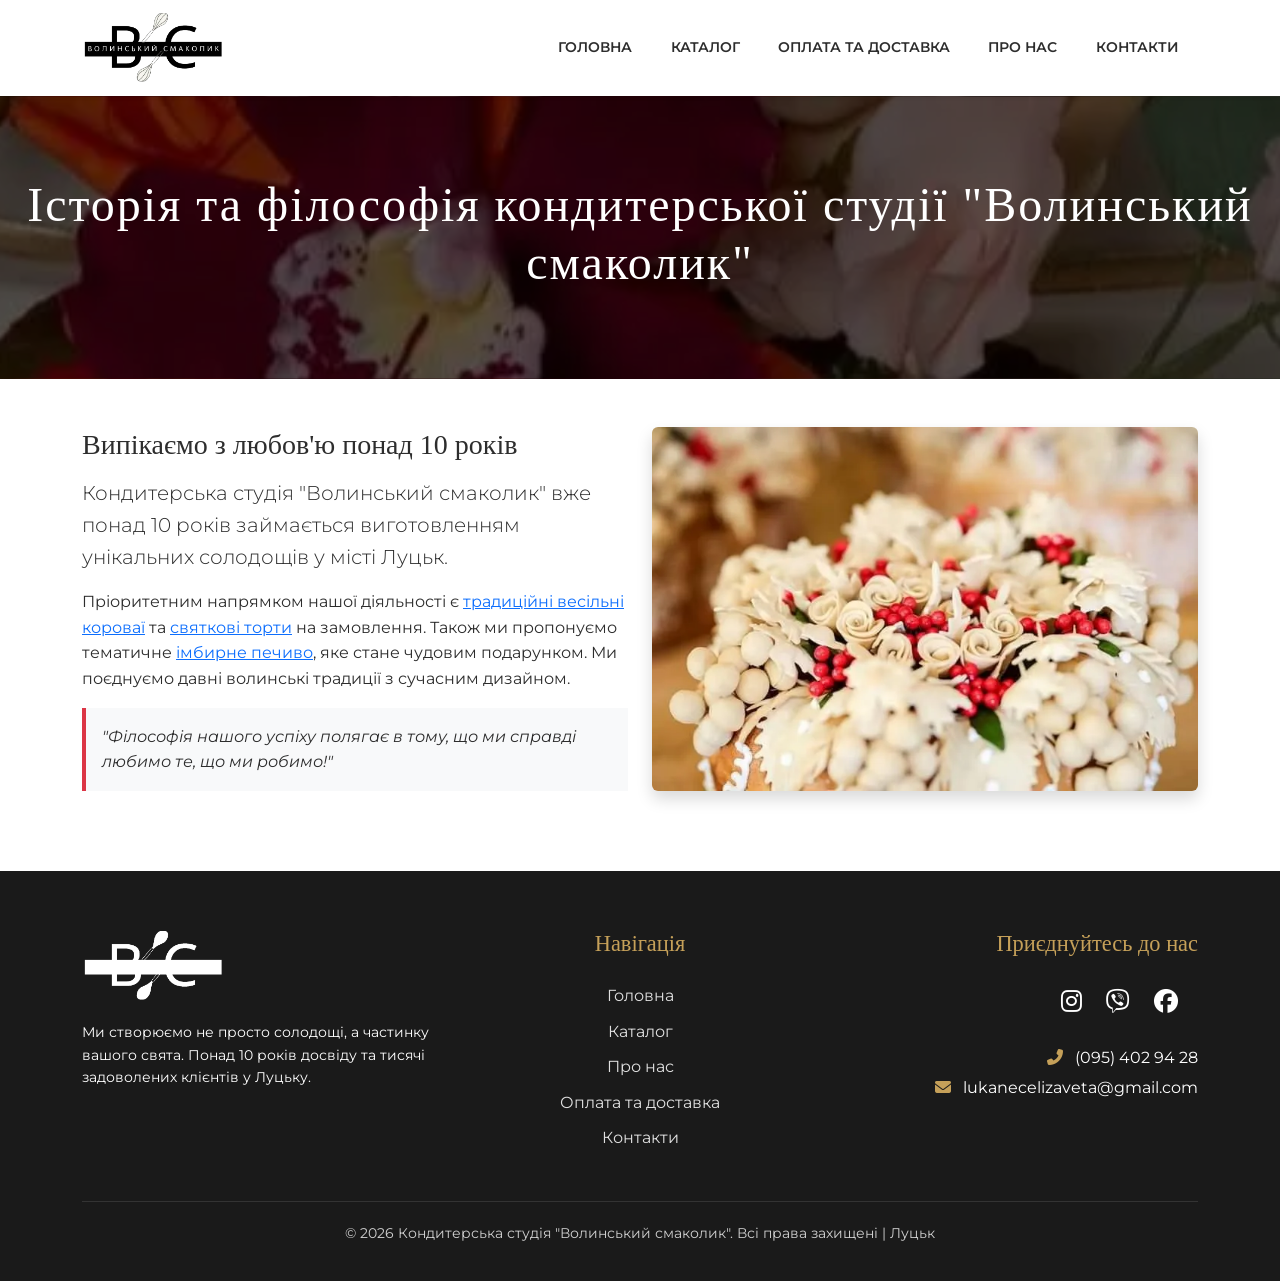
==== about.html @ acf87d76 "Add preconnect links for improved performance across multiple HTML files" ====
<!DOCTYPE html>
<html lang="uk">
<head>
    <meta charset="utf-8">
    <meta name="viewport" content="width=device-width, initial-scale=1.0">
    <title>Про кондитерську студію Волинський смаколик — Луцьк</title>
    <meta name="description" content="Понад 10 років ми створюємо солодкі шедеври у Луцьку. Натуральні інгредієнти, перевірені рецепти та висока якість. Дізнайтеся більше про нашу цікаву історію!">
    <link rel="preconnect" href="https://cdn.jsdelivr.net">
    <link rel="preconnect" href="https://cdnjs.cloudflare.com">
    <link rel="preconnect" href="https://fonts.googleapis.com">
    <link rel="preconnect" href="https://fonts.gstatic.com" crossorigin>
    <link rel="preload" href="https://cdnjs.cloudflare.com/ajax/libs/font-awesome/6.5.1/webfonts/fa-solid-900.woff2" as="font" type="font/woff2" crossorigin>
    <link rel="canonical" href="https://lukianetsliza25.github.io/seo-audit-project/about.html" />
    <link href="https://cdn.jsdelivr.net/npm/bootstrap@5.3.0/dist/css/bootstrap.min.css" rel="stylesheet">
    <link rel="stylesheet" href="https://cdnjs.cloudflare.com/ajax/libs/font-awesome/6.5.1/css/all.min.css">
    <link rel="stylesheet" href="style.css">
    <link rel="icon" type="image/webp" href="img/Logo1.webp" sizes="32x32">
</head>
<body>
    <nav class="navbar navbar-expand-lg navbar-light bg-light sticky-top shadow-sm">
        <div class="container">
            <a class="navbar-brand" href="index.html">
                <picture>
                    <source srcset="img/Logo.webp" type="image/webp">
                    <img src="img/Logo.jpg" alt="Волинський смаколик лого" class="navbar-logo" width="1050" height="525">
                </picture>
            </a>

            <button class="navbar-toggler" type="button" data-bs-toggle="collapse" data-bs-target="#navbarNav" aria-controls="navbarNav" aria-expanded="false" aria-label="Toggle navigation">
                <span class="navbar-toggler-icon"></span>
            </button>

            <div class="collapse navbar-collapse" id="navbarNav">
                <ul class="navbar-nav ms-auto">
                    <li class="nav-item">
                        <a class="nav-link" href="index.html">Головна</a>
                    </li>
                    <li class="nav-item">
                        <a class="nav-link" href="catalog.html">Каталог</a>
                    </li>
                    <li class="nav-item">
                        <a class="nav-link" href="payment.html">Оплата та доставка</a>
                    </li>
                    <li class="nav-item">
                        <a class="nav-link" href="about.html">Про нас</a>
                    </li>
                    <li class="nav-item">
                        <a class="nav-link" href="contacts.html">Контакти</a>
                    </li>
                </ul>
            </div>
        </div>
    </nav>

    <header class="page-heading">
        <h1>Історія та філософія кондитерської студії "Волинський смаколик"</h1>
    </header>

    <main>
        <div class="container my-5">
            <div class="row align-items-center">
                <div class="col-lg-6">
                    <h2 class="h3 mb-3">Випікаємо з любов'ю понад 10 років</h2> 
                    <p class="lead text-justify">Кондитерська студія "Волинський смаколик" вже понад 10 років займається виготовленням унікальних солодощів у місті Луцьк.</p>
                    
                    <p class="text-justify">
                        Пріоритетним напрямком нашої діяльності є 
                        <a href="catalog-korovai.html">традиційні весільні короваї</a> та 
                        <a href="catalog-torty.html">святкові торти</a> на замовлення. 
                        Також ми пропонуємо тематичне <a href="catalog-pechyvo.html">імбирне печиво</a>, 
                        яке стане чудовим подарунком. Ми поєднуємо давні волинські традиції з сучасним дизайном.
                    </p>

                    <div class="p-3 border-start border-danger border-4 bg-light">
                        <em>"Філософія нашого успіху полягає в тому, що ми справді любимо те, що ми робимо!"</em>
                    </div>
                </div>
                <div class="col-lg-6">
                    <picture>
                        <source srcset="img/25.webp" type="image/webp">
                        <img src="img/25.jpg" 
                            class="img-fluid rounded shadow mt-4 mt-lg-0" 
                            alt="Професійний кондитерський цех та процес декорування тортів" 
                            width="720" 
                            height="480">
                    </picture>
                </div>
            </div>
        </div>
    </main>

    <footer class="footer-custom">
    <div class="container">
        <div class="row">
            <div class="col-lg-4 mb-4 mb-lg-0">
                <picture>
                    <source srcset="img/Logo.webp" type="image/webp">
                    <img src="img/Logo.jpg" alt="Кондитерська студія Волинський смаколик" class="footer-logo" width="1050" height="80" loading="lazy">
                </picture>
                <p class="small">Ми створюємо не просто солодощі, а частинку вашого свята. Понад 10 років досвіду та тисячі задоволених клієнтів у Луцьку.</p>
            </div>
            
            <div class="col-lg-4 mb-4 mb-lg-0 text-lg-center">
                <h3 class="footer-heading">Навігація</h3>
                <a href="index.html" class="footer-link">Головна</a>
                <a href="catalog.html" class="footer-link">Каталог</a>
                <a href="about.html" class="footer-link">Про нас</a>
                <a href="payment.html" class="footer-link">Оплата та доставка</a>
                <a href="contacts.html" class="footer-link">Контакти</a>
            </div>
            
            <div class="col-lg-4 text-lg-end">
                <h3 class="footer-heading">Приєднуйтесь до нас</h3>
                <div class="social-icons mb-4">
                    <a href="https://instagram.com/natali_lukianets" target="_blank" aria-label="Ми в Instagram" title="Ми в Instagram">
                        <i class="fab fa-instagram"></i>
                        <span class="visually-hidden">Instagram</span> </a>
                    <a href="viber://chat?number=%2B380954029428" target="_blank" aria-label="Ми в Viber" title="Ми в Viber">
                        <i class="fab fa-viber"></i>
                        <span class="visually-hidden">Viber</span> </a>
                    <a href="https://facebook.com" target="_blank" aria-label="Ми в Facebook" title="Ми в Facebook">
                        <i class="fab fa-facebook"></i>
                        <span class="visually-hidden">Facebook</span> </a>
                </div>
                <p class="mb-1"><i class="fas fa-phone-alt me-2" style="color: var(--gold);"></i> (095) 402 94 28</p>
                <p><i class="fas fa-envelope me-2" style="color: var(--gold);"></i> lukanecelizaveta@gmail.com</p>
            </div>
        </div>
        
        <div class="footer-bottom text-center">
            <p>© 2026 Кондитерська студія "Волинський смаколик". Всі права захищені | Луцьк</p>
        </div>
    </div>
</footer>
<script src="https://cdn.jsdelivr.net/npm/bootstrap@5.3.0/dist/js/bootstrap.bundle.min.js"></script>
</body>
</html>
---- style.css ----
/* Підключення красивих шрифтів */
@import url('https://fonts.googleapis.com/css2?family=Montserrat:wght@400;600&display=swap');
:root {
    --main-red: #8a0518;      /* Фірмовий вишневий */
    --gold: #c5a059;          /* Золотистий акцент */
    --light-bg: #fffcf9;      /* Кремовий фон */
    --dark-text: #2d2d2d;
}

body {
    font-family: 'Montserrat', Arial, sans-serif;    background-color: #fff;
    color: var(--dark-text);
    line-height: 1.6;
}

/* Заголовки */
h1, h2, h3, .navbar-brand {
    font-family: 'Playfair Display', serif;
    color: var(--main-red);
}

/* Навігація */
/* Фіксуємо розмір логотипа для всіх сторінок */
.navbar-logo {
    transition: transform 0.3s ease;
}

.navbar-logo:hover {
    transform: scale(1.05); /* Легкий ефект при наведенні */
}

/* Налаштування самого меню */
.navbar {
    background-color: #ffffff !important;
    padding: 0.5rem 0;
}

.nav-link {
    font-weight: 600;
    color: #2d2d2d !important;
    text-transform: uppercase;
    font-size: 0.9rem;
    padding: 0.5rem 1.2rem !important;
    transition: 0.3s;
}

.nav-link:hover {
    color: #8a0518 !important; /* Ваш фірмовий вишневий колір */
}

/* Стиль для активної сторінки (опціонально) */
.nav-link.active {
    color: #8a0518 !important;
    border-bottom: 2px solid #8a0518;
}







/* Шапка сторінки (Banner) */
.page-heading {
    background: linear-gradient(rgba(0,0,0,0.6), rgba(0,0,0,0.6)), url('img/11.webp') center/cover;
    padding: 80px 0;
    color: white;
    text-align: center;
    margin-bottom: 40px;
}

.page-heading h1 {
    color: white;
    font-size: 3rem;
    letter-spacing: 2px;
}

/* Картки товарів */
/* Це змусить зображення підлаштовуватися під ширину колонки */
.product-card img {
    width: 100%;       /* Зображення розтягнеться на всю ширину картки */
    height: auto;      /* Висота підлаштується автоматично, щоб не було спотворень */
    display: block;
    object-fit: cover; /* Якщо захочете фіксовану висоту, це допоможе не обрізати краї */
}

/* Окремо для логотипа, щоб він не став гігантським */
.navbar-logo, .footer-logo {
    width: auto !important; 
    height: 70px !important; /* Повертаємо вашу попередню висоту */
}

.product-card:hover {
    transform: translateY(-10px);
    box-shadow: 0 15px 30px rgba(138, 5, 24, 0.15);
}

.product-card img {
    height: 250px;
    object-fit: cover;
}

.btn-danger {
    background-color: var(--main-red);
    border: none;
    border-radius: 50px;
    padding: 10px 25px;
    font-weight: 600;
}

/* ФУТЕР */
.footer-custom {
    background-color: #1a1a1a;
    color: #ffffff; /* Було #f8f8f8 - зробили чистий білий */
    padding: 60px 0 20px;
    margin-top: 80px;
}

.footer-logo {
    filter: brightness(0) invert(1); /* Робить лого білим, якщо воно темне */
    margin-bottom: 20px;
}

.footer-heading {
    font-family: 'Playfair Display', serif;
    color: var(--gold);
    margin-bottom: 25px;
    font-size: 1.4rem;
}

.footer-link {
    color: #e0e0e0; /* Було #bbb - тепер світліше для контрасту */
    text-decoration: none;
    display: block;
    margin-bottom: 10px;
    transition: 0.3s;
}

.footer-link:hover {
    color: var(--gold); /* Золотистий при наведенні виглядає краще */
    padding-left: 5px;
}

.social-icons a {
    color: white;
    font-size: 1.5rem;
    margin-right: 20px;
    transition: 0.3s;
    display: inline-block;
}

.social-icons a:hover {
    color: var(--gold);
    transform: scale(1.2);
}

.footer-bottom {
    border-top: 1px solid #333;
    margin-top: 40px;
    padding-top: 20px;
    font-size: 0.9rem;
    color: #d1d1d1; /* Було #777 - тепер значно краще читається */
}
/* Стилі для нового блоку подій */
.events-section {
    border-top: 1px solid #eee;
}

.event-card {
    transition: all 0.3s ease;
    border: 1px solid transparent;
}

.event-card:hover {
    transform: translateY(-10px);
    border-color: var(--gold);
    box-shadow: 0 15px 30px rgba(138, 5, 24, 0.1) !important;
}

.icon-box i {
    display: inline-block;
    margin-bottom: 15px;
    /* Якщо FontAwesome не підтримує rings-wedding, можна замінити на fa-heart */
}

.event-card h3 {
    font-family: 'Playfair Display', serif;
    font-size: 1.25rem;
    margin-bottom: 15px;
}
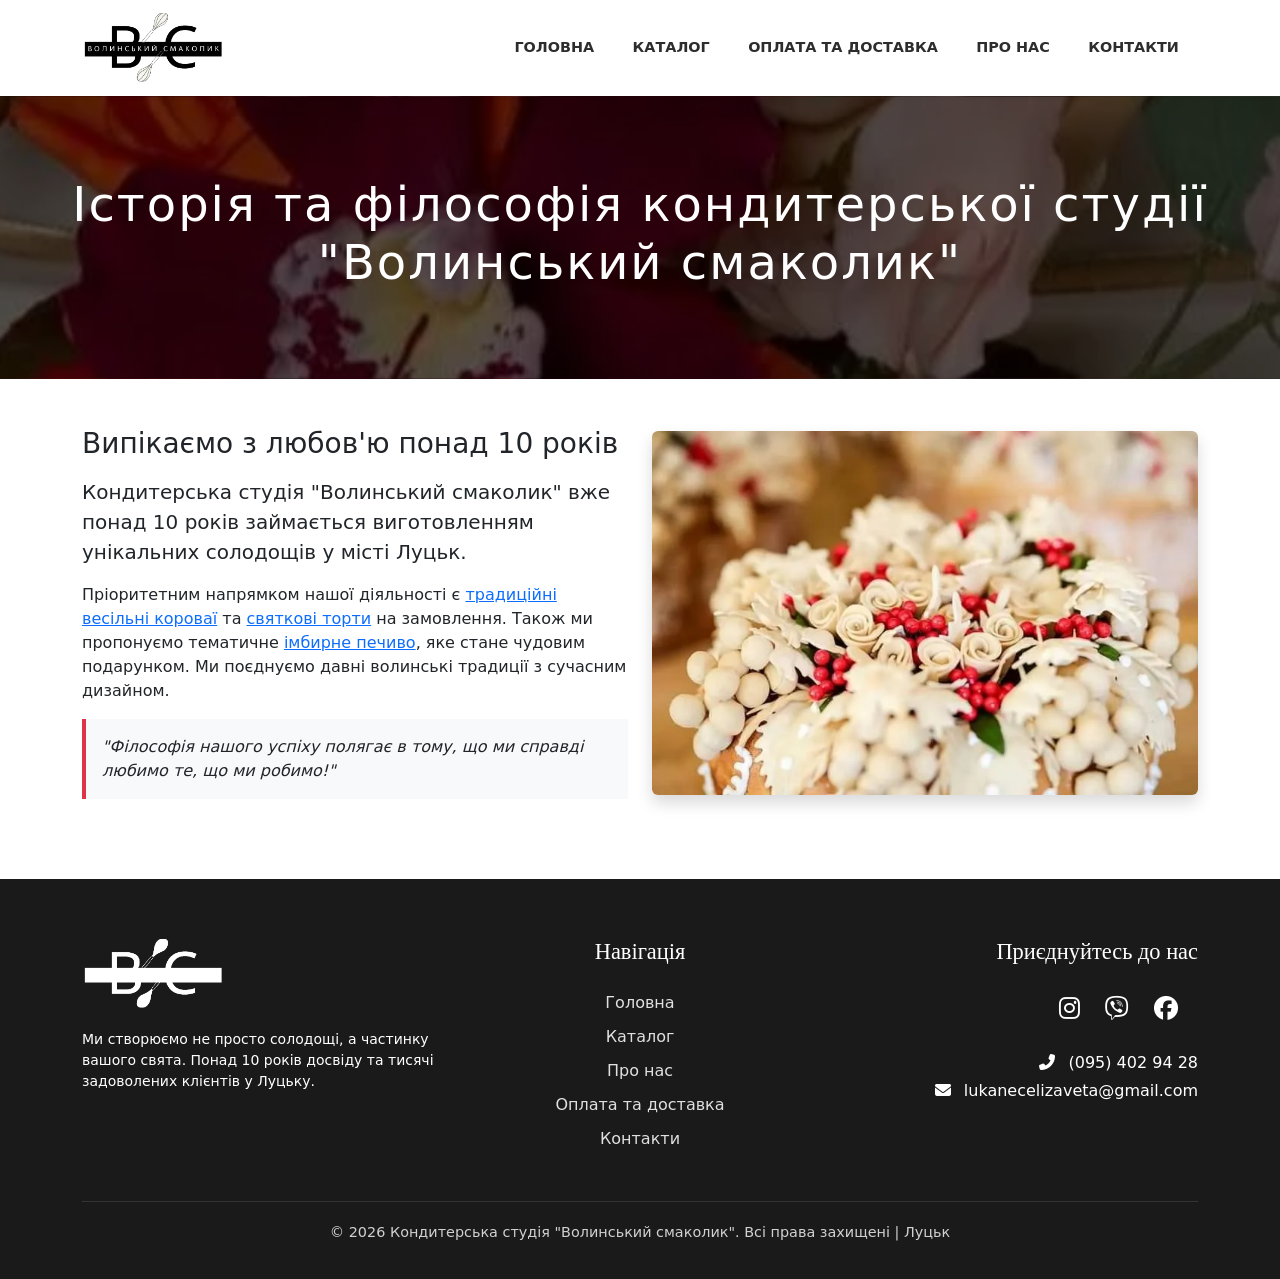
==== commit e40a818d: "Remove unused preconnect links and optimize CSS for improved performance and maintainability" ====
--- a/about.html
+++ b/about.html
@@ -7,8 +7,6 @@
     <meta name="description" content="Понад 10 років ми створюємо солодкі шедеври у Луцьку. Натуральні інгредієнти, перевірені рецепти та висока якість. Дізнайтеся більше про нашу цікаву історію!">
     <link rel="preconnect" href="https://cdn.jsdelivr.net">
     <link rel="preconnect" href="https://cdnjs.cloudflare.com">
-    <link rel="preconnect" href="https://fonts.googleapis.com">
-    <link rel="preconnect" href="https://fonts.gstatic.com" crossorigin>
     <link rel="preload" href="https://cdnjs.cloudflare.com/ajax/libs/font-awesome/6.5.1/webfonts/fa-solid-900.woff2" as="font" type="font/woff2" crossorigin>
     <link rel="canonical" href="https://lukianetsliza25.github.io/seo-audit-project/about.html" />
     <link href="https://cdn.jsdelivr.net/npm/bootstrap@5.3.0/dist/css/bootstrap.min.css" rel="stylesheet">
--- a/style.css
+++ b/style.css
@@ -1,190 +1,41 @@
-/* Підключення красивих шрифтів */
-@import url('https://fonts.googleapis.com/css2?family=Montserrat:wght@400;600&display=swap');
-:root {
-    --main-red: #8a0518;      /* Фірмовий вишневий */
-    --gold: #c5a059;          /* Золотистий акцент */
-    --light-bg: #fffcf9;      /* Кремовий фон */
-    --dark-text: #2d2d2d;
-}
-
-body {
-    font-family: 'Montserrat', Arial, sans-serif;    background-color: #fff;
-    color: var(--dark-text);
-    line-height: 1.6;
-}
-
-/* Заголовки */
-h1, h2, h3, .navbar-brand {
-    font-family: 'Playfair Display', serif;
-    color: var(--main-red);
-}
-
 /* Навігація */
-/* Фіксуємо розмір логотипа для всіх сторінок */
-.navbar-logo {
-    transition: transform 0.3s ease;
-}
-
-.navbar-logo:hover {
-    transform: scale(1.05); /* Легкий ефект при наведенні */
-}
-
-/* Налаштування самого меню */
-.navbar {
-    background-color: #ffffff !important;
-    padding: 0.5rem 0;
-}
+.navbar { background-color: #ffffff !important; padding: 0.5rem 0; }
+.navbar-logo, .footer-logo { height: 70px !important; width: auto !important; transition: transform 0.3s; }
+.navbar-logo:hover { transform: scale(1.05); }
 
 .nav-link {
-    font-weight: 600;
-    color: #2d2d2d !important;
-    text-transform: uppercase;
-    font-size: 0.9rem;
-    padding: 0.5rem 1.2rem !important;
-    transition: 0.3s;
+    font-weight: 600; color: #2d2d2d !important; text-transform: uppercase;
+    font-size: 0.9rem; padding: 0.5rem 1.2rem !important; transition: 0.3s;
 }
+.nav-link:hover, .nav-link.active { color: var(--main-red) !important; }
+.nav-link.active { border-bottom: 2px solid var(--main-red); }
 
-.nav-link:hover {
-    color: #8a0518 !important; /* Ваш фірмовий вишневий колір */
-}
-
-/* Стиль для активної сторінки (опціонально) */
-.nav-link.active {
-    color: #8a0518 !important;
-    border-bottom: 2px solid #8a0518;
-}
-
-
-
-
-
-
-
-/* Шапка сторінки (Banner) */
+/* Банер */
 .page-heading {
     background: linear-gradient(rgba(0,0,0,0.6), rgba(0,0,0,0.6)), url('img/11.webp') center/cover;
-    padding: 80px 0;
-    color: white;
-    text-align: center;
-    margin-bottom: 40px;
+    padding: 80px 0; color: white; text-align: center; margin-bottom: 40px;
 }
+.page-heading h1 { color: white; font-size: 3rem; letter-spacing: 2px; }
 
-.page-heading h1 {
-    color: white;
-    font-size: 3rem;
-    letter-spacing: 2px;
-}
+/* Картки */
+.product-card { transition: 0.3s; }
+.product-card:hover { transform: translateY(-10px); box-shadow: 0 15px 30px rgba(138, 5, 24, 0.15); }
+.product-card img { width: 100%; height: 250px; display: block; object-fit: cover; }
 
-/* Картки товарів */
-/* Це змусить зображення підлаштовуватися під ширину колонки */
-.product-card img {
-    width: 100%;       /* Зображення розтягнеться на всю ширину картки */
-    height: auto;      /* Висота підлаштується автоматично, щоб не було спотворень */
-    display: block;
-    object-fit: cover; /* Якщо захочете фіксовану висоту, це допоможе не обрізати краї */
-}
+.btn-danger {border: none; border-radius: 50px; padding: 10px 25px; font-weight: 600; }
 
-/* Окремо для логотипа, щоб він не став гігантським */
-.navbar-logo, .footer-logo {
-    width: auto !important; 
-    height: 70px !important; /* Повертаємо вашу попередню висоту */
-}
+/* Футер */
+.footer-custom { background-color: #1a1a1a; color: #ffffff; padding: 60px 0 20px; margin-top: 80px; }
+.footer-logo { filter: brightness(0) invert(1); margin-bottom: 20px; }
+.footer-heading { font-family: Georgia, serif; color: var(--gold); margin-bottom: 25px; font-size: 1.4rem; }
+.footer-link { color: #e0e0e0; text-decoration: none; display: block; margin-bottom: 10px; transition: 0.3s; }
+.footer-link:hover { color: var(--gold); padding-left: 5px; }
+.social-icons a { color: white; font-size: 1.5rem; margin-right: 20px; transition: 0.3s; display: inline-block; }
+.social-icons a:hover { color: var(--gold); transform: scale(1.2); }
+.footer-bottom { border-top: 1px solid #333; margin-top: 40px; padding-top: 20px; font-size: 0.9rem; color: #d1d1d1; }
 
-.product-card:hover {
-    transform: translateY(-10px);
-    box-shadow: 0 15px 30px rgba(138, 5, 24, 0.15);
-}
-
-.product-card img {
-    height: 250px;
-    object-fit: cover;
-}
-
-.btn-danger {
-    background-color: var(--main-red);
-    border: none;
-    border-radius: 50px;
-    padding: 10px 25px;
-    font-weight: 600;
-}
-
-/* ФУТЕР */
-.footer-custom {
-    background-color: #1a1a1a;
-    color: #ffffff; /* Було #f8f8f8 - зробили чистий білий */
-    padding: 60px 0 20px;
-    margin-top: 80px;
-}
-
-.footer-logo {
-    filter: brightness(0) invert(1); /* Робить лого білим, якщо воно темне */
-    margin-bottom: 20px;
-}
-
-.footer-heading {
-    font-family: 'Playfair Display', serif;
-    color: var(--gold);
-    margin-bottom: 25px;
-    font-size: 1.4rem;
-}
-
-.footer-link {
-    color: #e0e0e0; /* Було #bbb - тепер світліше для контрасту */
-    text-decoration: none;
-    display: block;
-    margin-bottom: 10px;
-    transition: 0.3s;
-}
-
-.footer-link:hover {
-    color: var(--gold); /* Золотистий при наведенні виглядає краще */
-    padding-left: 5px;
-}
-
-.social-icons a {
-    color: white;
-    font-size: 1.5rem;
-    margin-right: 20px;
-    transition: 0.3s;
-    display: inline-block;
-}
-
-.social-icons a:hover {
-    color: var(--gold);
-    transform: scale(1.2);
-}
-
-.footer-bottom {
-    border-top: 1px solid #333;
-    margin-top: 40px;
-    padding-top: 20px;
-    font-size: 0.9rem;
-    color: #d1d1d1; /* Було #777 - тепер значно краще читається */
-}
-/* Стилі для нового блоку подій */
-.events-section {
-    border-top: 1px solid #eee;
-}
-
-.event-card {
-    transition: all 0.3s ease;
-    border: 1px solid transparent;
-}
-
-.event-card:hover {
-    transform: translateY(-10px);
-    border-color: var(--gold);
-    box-shadow: 0 15px 30px rgba(138, 5, 24, 0.1) !important;
-}
-
-.icon-box i {
-    display: inline-block;
-    margin-bottom: 15px;
-    /* Якщо FontAwesome не підтримує rings-wedding, можна замінити на fa-heart */
-}
-
-.event-card h3 {
-    font-family: 'Playfair Display', serif;
-    font-size: 1.25rem;
-    margin-bottom: 15px;
-}+/* Події */
+.events-section { border-top: 1px solid #eee; }
+.event-card { transition: 0.3s; border: 1px solid transparent; }
+.event-card:hover { transform: translateY(-10px); border-color: var(--gold); box-shadow: 0 15px 30px rgba(138, 5, 24, 0.1) !important; }
+.event-card h3 { font-family: Georgia, serif; font-size: 1.25rem; margin-bottom: 15px; }
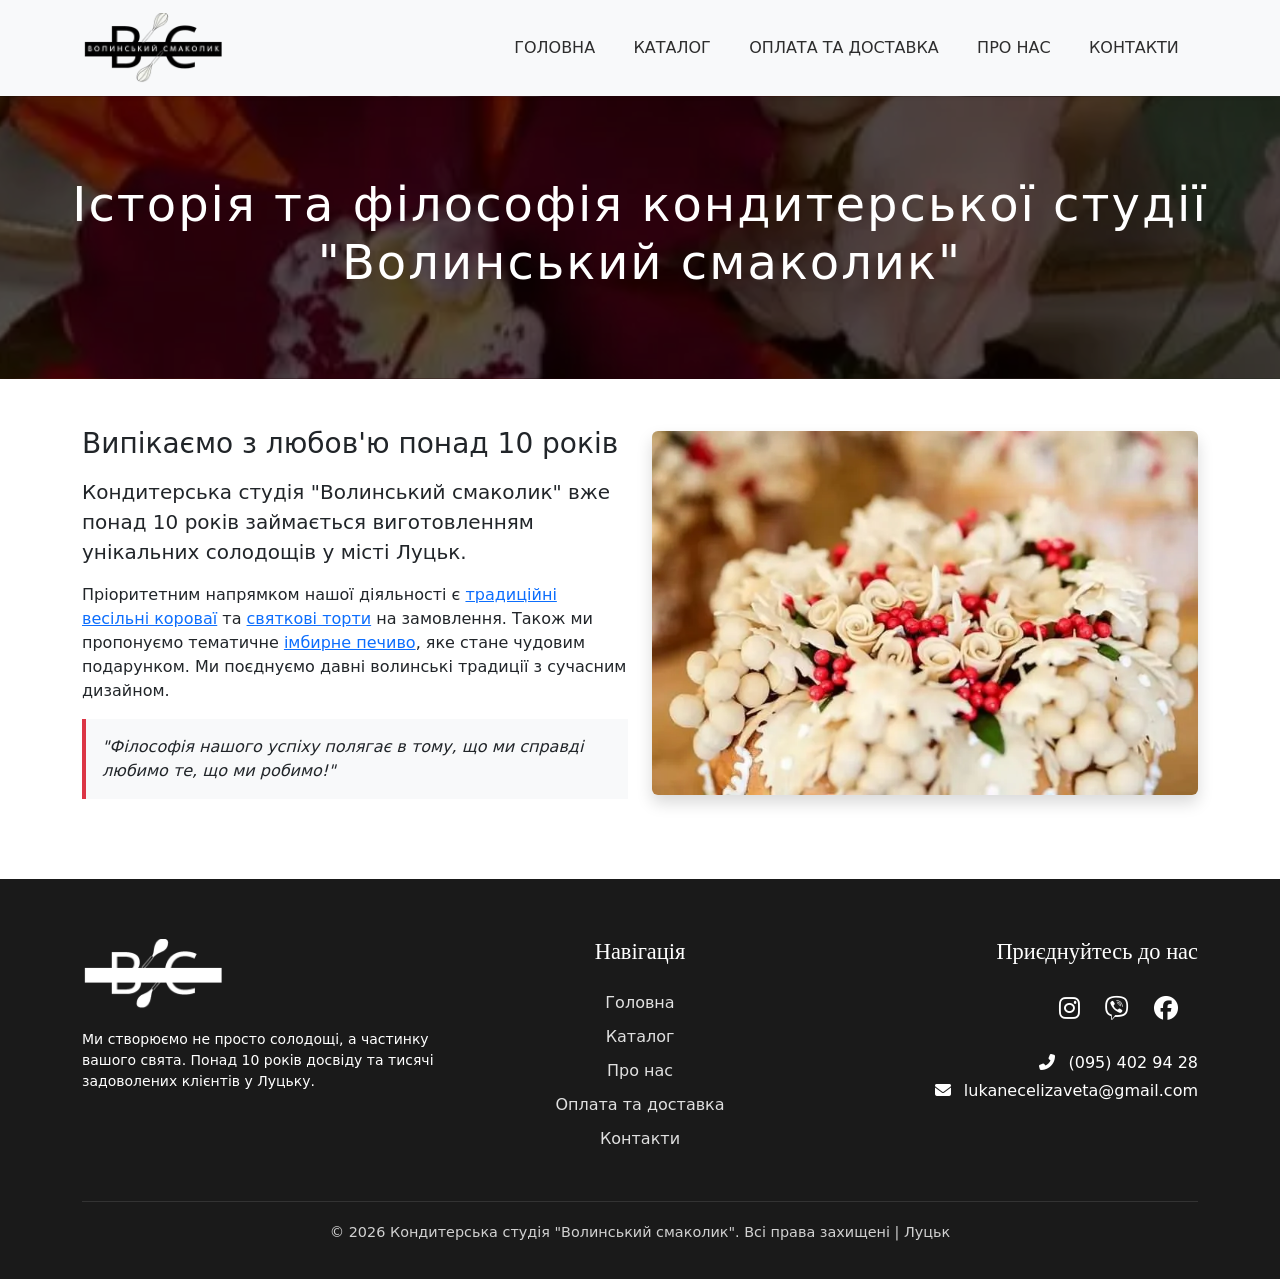
==== commit 1d6b0d19: "Add stylesheet link to multiple HTML files for improved styling" ====
--- a/about.html
+++ b/about.html
@@ -5,13 +5,14 @@
     <meta name="viewport" content="width=device-width, initial-scale=1.0">
     <title>Про кондитерську студію Волинський смаколик — Луцьк</title>
     <meta name="description" content="Понад 10 років ми створюємо солодкі шедеври у Луцьку. Натуральні інгредієнти, перевірені рецепти та висока якість. Дізнайтеся більше про нашу цікаву історію!">
+    <link rel="preload" as="image" href="img/11.webp" fetchpriority="high">
     <link rel="preconnect" href="https://cdn.jsdelivr.net">
     <link rel="preconnect" href="https://cdnjs.cloudflare.com">
     <link rel="preload" href="https://cdnjs.cloudflare.com/ajax/libs/font-awesome/6.5.1/webfonts/fa-solid-900.woff2" as="font" type="font/woff2" crossorigin>
-    <link rel="canonical" href="https://lukianetsliza25.github.io/seo-audit-project/about.html" />
-    <link href="https://cdn.jsdelivr.net/npm/bootstrap@5.3.0/dist/css/bootstrap.min.css" rel="stylesheet">
+    <link rel="preload" href="https://cdnjs.cloudflare.com/ajax/libs/font-awesome/6.5.1/webfonts/fa-brands-400.woff2" as="font" type="font/woff2" crossorigin>
+    <link rel="stylesheet" href="style.css">
+    <link rel="stylesheet" href="https://cdn.jsdelivr.net/npm/bootstrap@5.3.0/dist/css/bootstrap.min.css">
     <link rel="stylesheet" href="https://cdnjs.cloudflare.com/ajax/libs/font-awesome/6.5.1/css/all.min.css">
-    <link rel="stylesheet" href="style.css">
     <link rel="icon" type="image/webp" href="img/Logo1.webp" sizes="32x32">
 </head>
 <body>
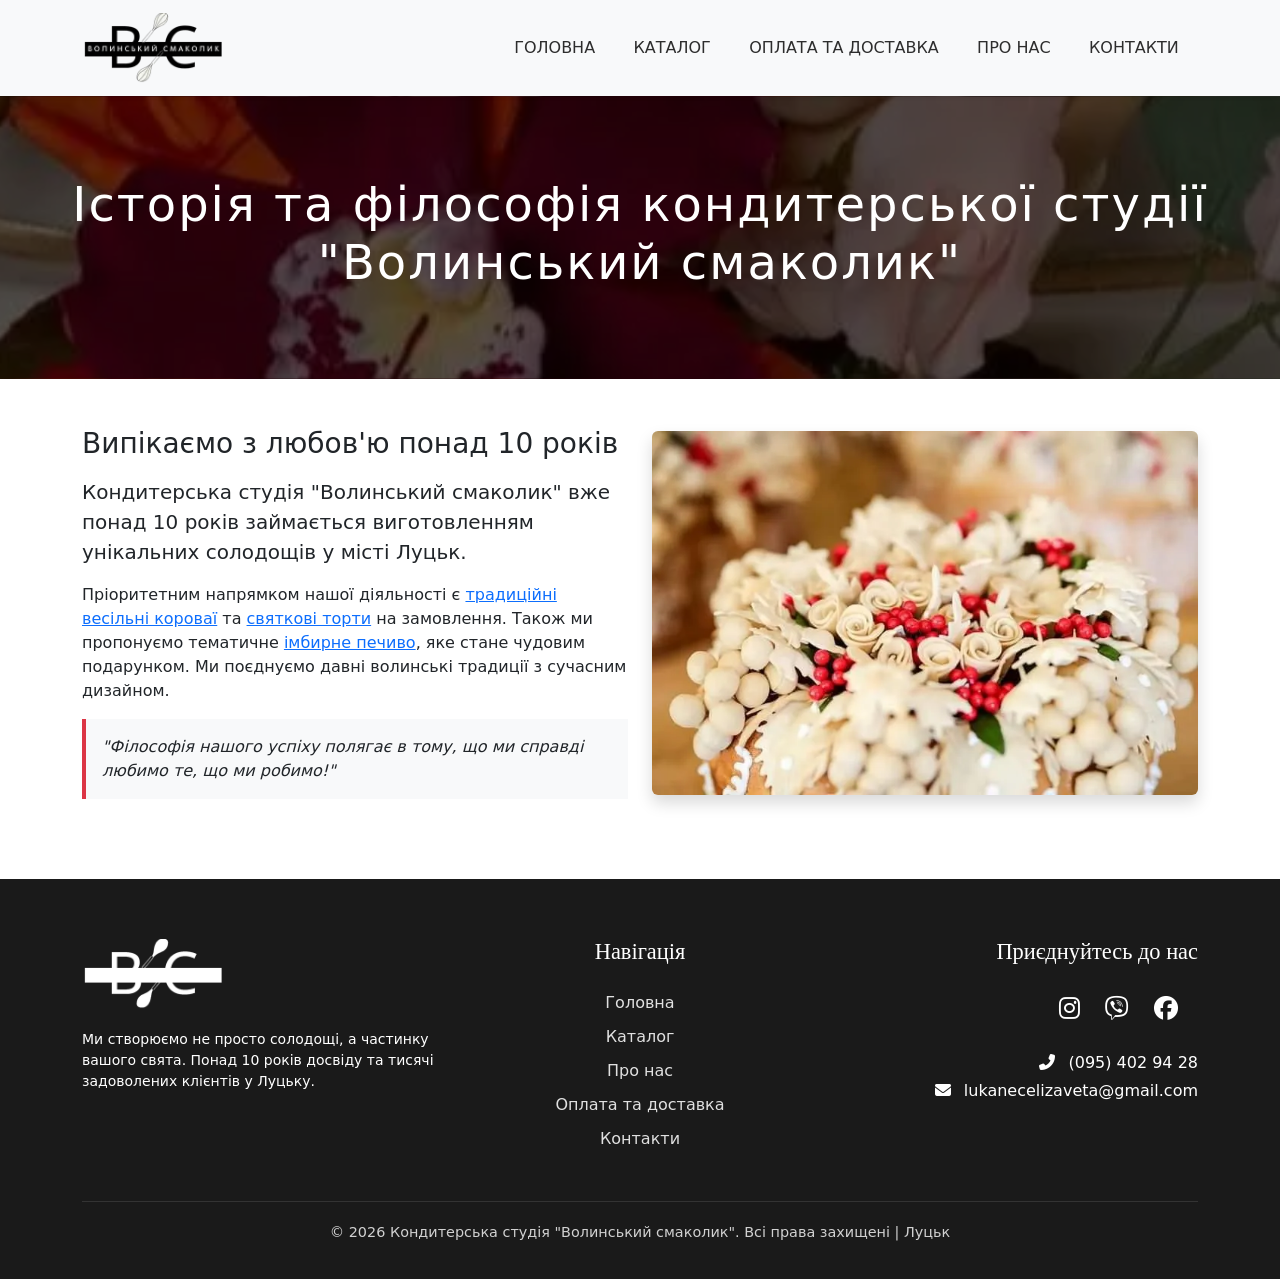
==== commit 76ebe915: "Add analytics event tracking for social links and phone clicks across multiple HTML files" ====
--- a/about.html
+++ b/about.html
@@ -14,7 +14,22 @@
     <link rel="stylesheet" href="https://cdn.jsdelivr.net/npm/bootstrap@5.3.0/dist/css/bootstrap.min.css">
     <link rel="stylesheet" href="https://cdnjs.cloudflare.com/ajax/libs/font-awesome/6.5.1/css/all.min.css">
     <link rel="icon" type="image/webp" href="img/Logo1.webp" sizes="32x32">
-</head>
+    <script async src="https://www.googletagmanager.com/gtag/js?id=G-9GBF6HHR5B"></script>
+    <script>
+    window.dataLayer = window.dataLayer || [];
+    function gtag(){dataLayer.push(arguments);}
+    gtag('js', new Date());
+
+    gtag('config', 'G-9GBF6HHR5B');
+    </script>
+    <script type="text/javascript">
+        (function(c,l,a,r,i,t,y){
+            c[a]=c[a]||function(){(c[a].q=c[a].q||[]).push(arguments)};
+            t=l.createElement(r);t.async=1;t.src="https://www.clarity.ms/tag/"+i;
+            y=l.getElementsByTagName(r)[0];y.parentNode.insertBefore(t,y);
+        })(window, document, "clarity", "script", "wqe1n3xdoz");
+    </script>
+    </head>
 <body>
     <nav class="navbar navbar-expand-lg navbar-light bg-light sticky-top shadow-sm">
         <div class="container">
@@ -109,21 +124,24 @@
             </div>
             
             <div class="col-lg-4 text-lg-end">
-                <h3 class="footer-heading">Приєднуйтесь до нас</h3>
-                <div class="social-icons mb-4">
-                    <a href="https://instagram.com/natali_lukianets" target="_blank" aria-label="Ми в Instagram" title="Ми в Instagram">
-                        <i class="fab fa-instagram"></i>
-                        <span class="visually-hidden">Instagram</span> </a>
-                    <a href="viber://chat?number=%2B380954029428" target="_blank" aria-label="Ми в Viber" title="Ми в Viber">
-                        <i class="fab fa-viber"></i>
-                        <span class="visually-hidden">Viber</span> </a>
-                    <a href="https://facebook.com" target="_blank" aria-label="Ми в Facebook" title="Ми в Facebook">
-                        <i class="fab fa-facebook"></i>
-                        <span class="visually-hidden">Facebook</span> </a>
+                    <h3 class="footer-heading">Приєднуйтесь до нас</h3>
+                    <div class="social-icons mb-4">
+                        <a href="https://instagram.com/natali_lukianets" class="social-link" data-platform="Instagram" target="_blank" aria-label="Ми в Instagram" title="Ми в Instagram">
+                            <i class="fab fa-instagram"></i>
+                            <span class="visually-hidden">Instagram</span> 
+                        </a>
+                        <a href="viber://chat?number=%2B380954029428" class="social-link" data-platform="Viber" target="_blank" aria-label="Ми в Viber" title="Ми в Viber">
+                            <i class="fab fa-viber"></i>
+                            <span class="visually-hidden">Viber</span> 
+                        </a>
+                        <a href="https://facebook.com" class="social-link" data-platform="Facebook" target="_blank" aria-label="Ми в Facebook" title="Ми в Facebook">
+                            <i class="fab fa-facebook"></i>
+                            <span class="visually-hidden">Facebook</span> 
+                        </a>
+                    </div>
+                    <p class="mb-1"><i class="fas fa-phone-alt me-2" style="color: var(--gold);"></i> <a href="tel:+380954029428" style="color: inherit; text-decoration: none;">(095) 402 94 28</a></p>
+                    <p><i class="fas fa-envelope me-2" style="color: var(--gold);"></i> lukanecelizaveta@gmail.com</p>
                 </div>
-                <p class="mb-1"><i class="fas fa-phone-alt me-2" style="color: var(--gold);"></i> (095) 402 94 28</p>
-                <p><i class="fas fa-envelope me-2" style="color: var(--gold);"></i> lukanecelizaveta@gmail.com</p>
-            </div>
         </div>
         
         <div class="footer-bottom text-center">
@@ -131,6 +149,7 @@
         </div>
     </div>
 </footer>
+<script src="analytics-events.js"></script>
 <script src="https://cdn.jsdelivr.net/npm/bootstrap@5.3.0/dist/js/bootstrap.bundle.min.js"></script>
 </body>
 </html>
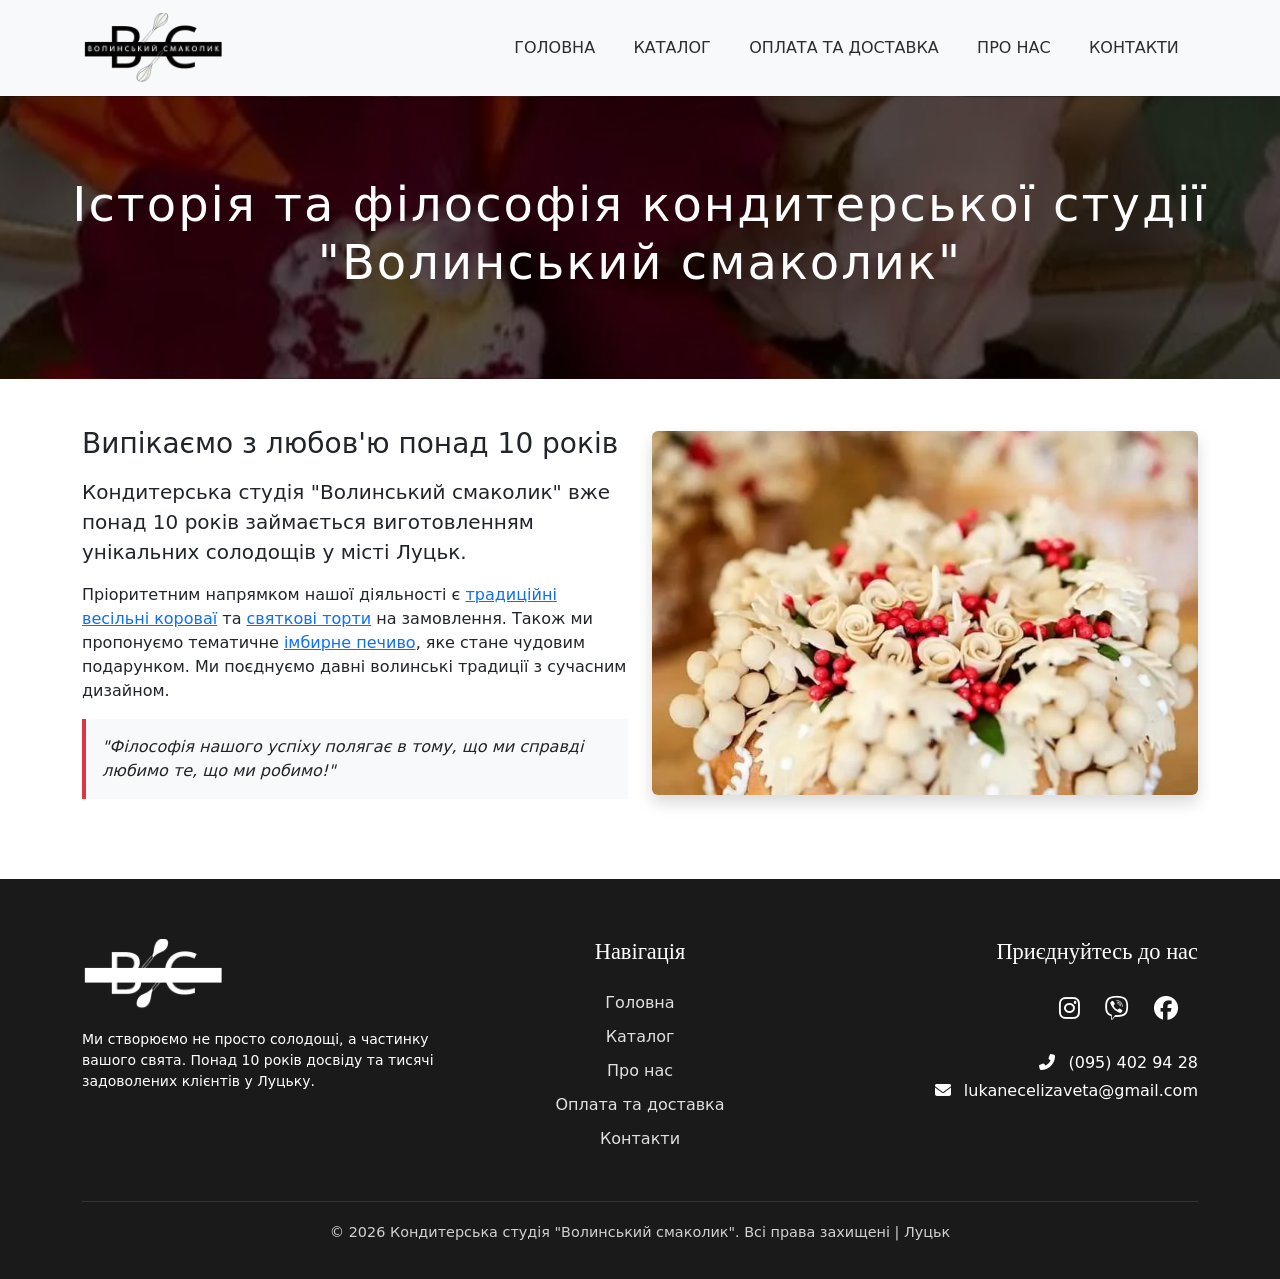
==== commit 61050874: "Update email links to be clickable mailto links across multiple HTML files" ====
--- a/about.html
+++ b/about.html
@@ -140,8 +140,7 @@
                         </a>
                     </div>
                     <p class="mb-1"><i class="fas fa-phone-alt me-2" style="color: var(--gold);"></i> <a href="tel:+380954029428" style="color: inherit; text-decoration: none;">(095) 402 94 28</a></p>
-                    <p><i class="fas fa-envelope me-2" style="color: var(--gold);"></i> lukanecelizaveta@gmail.com</p>
-                </div>
+                    <p><i class="fas fa-envelope me-2" style="color: var(--gold);"></i> <a href="mailto:lukanecelizaveta@gmail.com" style="color: inherit; text-decoration: none;">lukanecelizaveta@gmail.com</a></p>                </div>
         </div>
         
         <div class="footer-bottom text-center">
